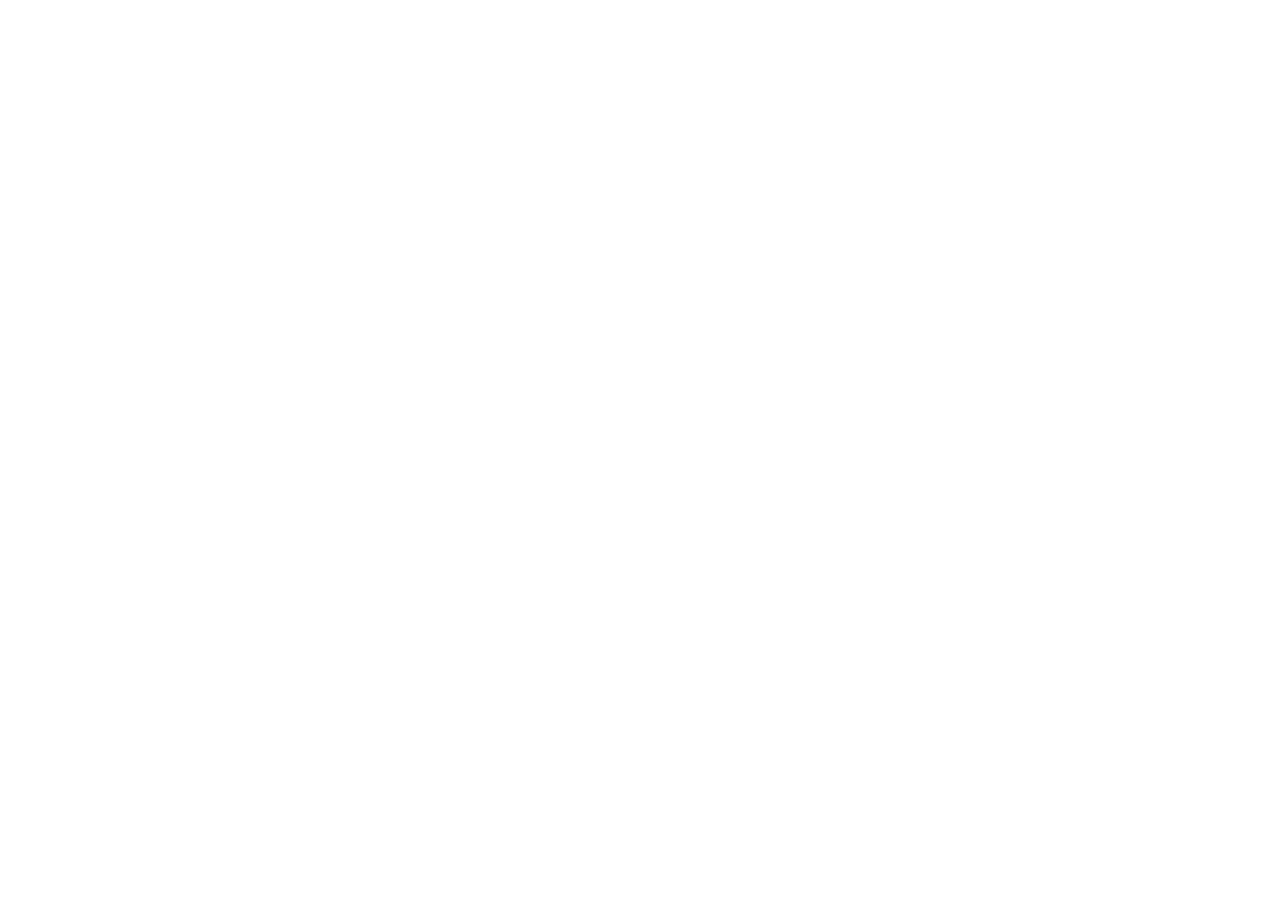
==== inde.html @ d8ff26e0 "Update inde.html" ====
<!DOCTYPE html>
<html lang="en">
  <head>
    <meta charset="UTF-8" />
    <meta http-equiv="X-UA-Compatible" content="IE=edge" />
    <meta name="viewport" content="width=device-width, initial-scale=1.0" />
    <title>BarberShop</title>
  </head>
  <body>
    <!-- пар -->
  </body>
</html>
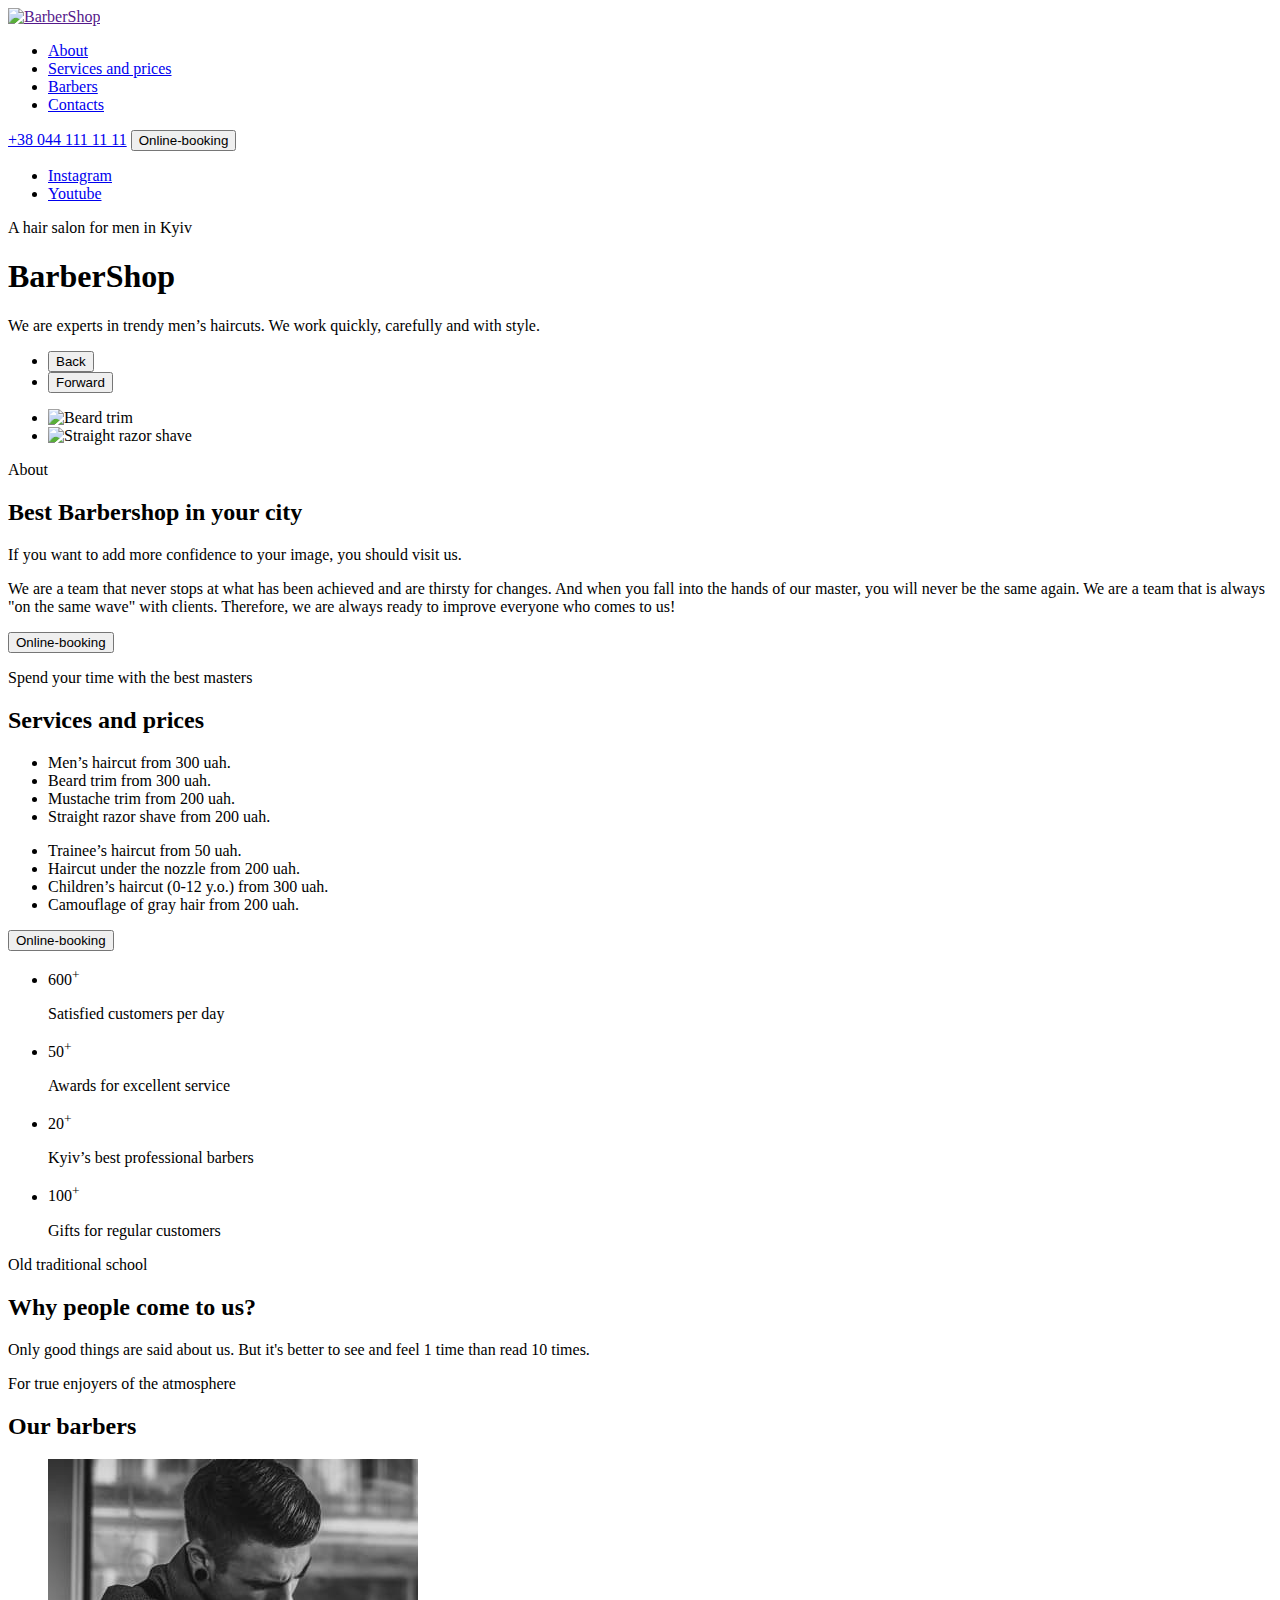
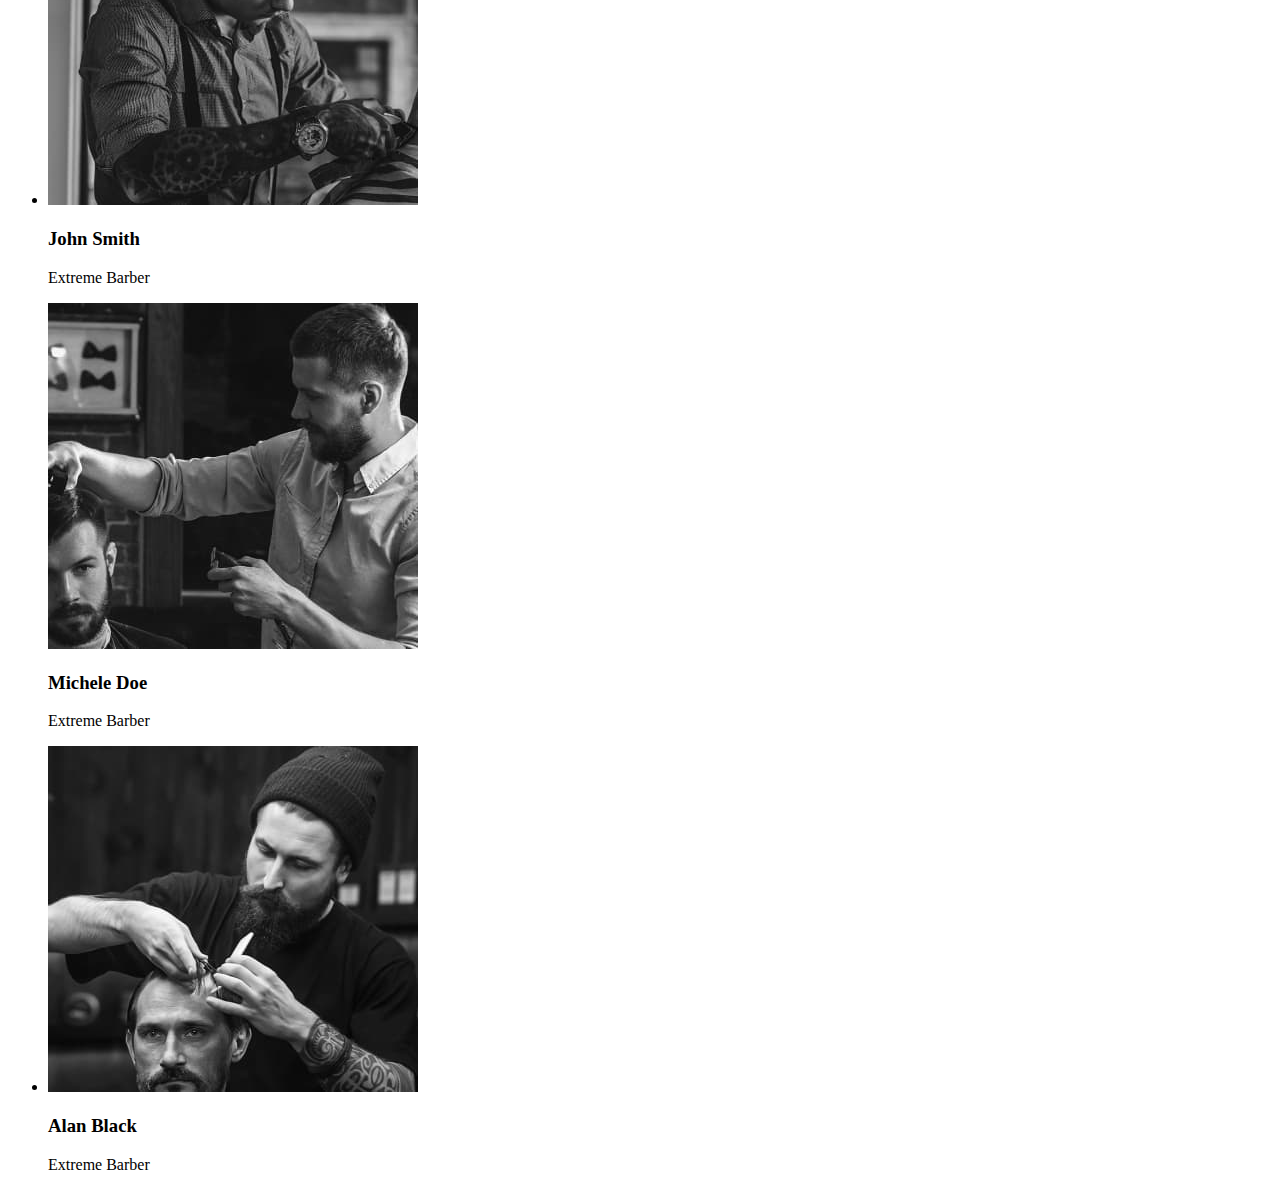
==== commit fa37e6a1: "create new sections" ====
--- a/inde.html
+++ b/inde.html
@@ -7,6 +7,175 @@
     <title>BarberShop</title>
   </head>
   <body>
-    <!-- пар -->
+    <!-- HEADER SECTION -->
+    <header>
+      <a href="">
+        <img
+          src="./image/Logo/logo.jpg"
+          alt="BarberShop"
+          width="76"
+          height="76"
+        />
+      </a>
+      <nav>
+        <ul>
+          <li>
+            <a href="#about">About</a>
+          </li>
+          <li><a href="#services and prices">Services and prices</a></li>
+          <li><a href="#barbers">Barbers</a></li>
+          <li><a href="#contacts">Contacts</a></li>
+        </ul>
+      </nav>
+      <a href="teL:+380441111111">+38 044 111 11 11</a>
+      <button type="button">Online-booking</button>
+    </header>
+    <main>
+      <!-- HERO SECTION -->
+      <section>
+        <ul>
+          <li>
+            <a
+              href="https://Instagram.com"
+              target="_blank"
+              rel="noopener noreferrer"
+              >Instagram</a
+            >
+          </li>
+          <li>
+            <a
+              href="https://Youtube.com"
+              target="_blank"
+              rel="noopener noreferrer"
+              >Youtube</a
+            >
+          </li>
+        </ul>
+        <p>A hair salon for men in Kyiv</p>
+        <h1>BarberShop</h1>
+        <p>
+          We are experts in trendy men’s haircuts. We work quickly, carefully
+          and with style.
+        </p>
+        <ul>
+          <li><button type="button">Back</button></li>
+          <li><button type="button">Forward</button></li>
+        </ul>
+      </section>
+      <!-- ABOUT SECTION -->
+      <section>
+        <ul>
+          <li>
+            <img
+              src="./image/About/img-1.jpg"
+              alt="Beard trim"
+              width="270"
+              height="445"
+            />
+          </li>
+          <li>
+            <img
+              src="./image/About/img-2.jpg"
+              alt="Straight razor shave"
+              width="270"
+              height="445"
+            />
+          </li>
+        </ul>
+        <p>About</p>
+        <h2>Best Barbershop in your city</h2>
+        <p>
+          If you want to add more confidence to your image, you should visit us.
+        </p>
+        <p>
+          We are a team that never stops at what has been achieved and are
+          thirsty for changes. And when you fall into the hands of our master,
+          you will never be the same again. We are a team that is always "on the
+          same wave" with clients. Therefore, we are always ready to improve
+          everyone who comes to us!
+        </p>
+        <button type="button">Online-booking</button>
+      </section>
+      <!-- PRICE SECTION -->
+      <section>
+        <p>Spend your time with the best masters</p>
+        <h2>Services and prices</h2>
+        <ul>
+          <li>Men’s haircut from 300 uah.</li>
+          <li>Beard trim from 300 uah.</li>
+          <li>Mustache trim from 200 uah.</li>
+          <li>Straight razor shave from 200 uah.</li>
+        </ul>
+        <ul>
+          <li>Trainee’s haircut from 50 uah.</li>
+          <li>Haircut under the nozzle from 200 uah.</li>
+          <li>Children’s haircut (0-12 y.o.) from 300 uah.</li>
+          <li>Camouflage of gray hair from 200 uah.</li>
+        </ul>
+        <button type="button">Online-booking</button>
+      </section>
+      <!-- BENEFITS SECTION -->
+      <section>
+        <ul>
+          <li>
+            <p>600<sup>+</sup></p>
+            <p>Satisfied customers per day</p>
+          </li>
+          <li>
+            <p>50<sup>+</sup></p>
+            <p>Awards for excellent service</p>
+          </li>
+          <li>
+            <p>20<sup>+</sup></p>
+            <p>Kyiv’s best professional barbers</p>
+          </li>
+          <li>
+            <p>100<sup>+</sup></p>
+            <p>Gifts for regular customers</p>
+          </li>
+        </ul>
+        <p>Old traditional school</p>
+        <h2>Why people come to us?</h2>
+        <p>
+          Only good things are said about us. But it's better to see and feel 1
+          time than read 10 times.
+        </p>
+      </section>
+      <!-- TEAM SECTION -->
+      <section>
+        <p>For true enjoyers of the atmosphere</p>
+        <h2>Our barbers</h2>
+        <ul>
+          <li>
+            <img
+              src="./image/Team/img-1.jpg"
+              alt="John Smith"
+              width="370"
+              height="346"
+            />
+            <h3>John Smith</h3>
+            <p>Extreme Barber</p>
+          </li>
+          <img
+            src="./image/Team/img-2.jpg"
+            alt="Michele Doe"
+            width="370"
+            height="346"
+          />
+          <h3>Michele Doe</h3>
+          <p>Extreme Barber</p>
+          <li>
+            <img
+              src="./image/Team/img-3.jpg"
+              alt="Alan Black"
+              width="370"
+              height="346"
+            />
+            <h3>Alan Black</h3>
+            <p>Extreme Barber</p>
+          </li>
+        </ul>
+      </section>
+    </main>
   </body>
 </html>
